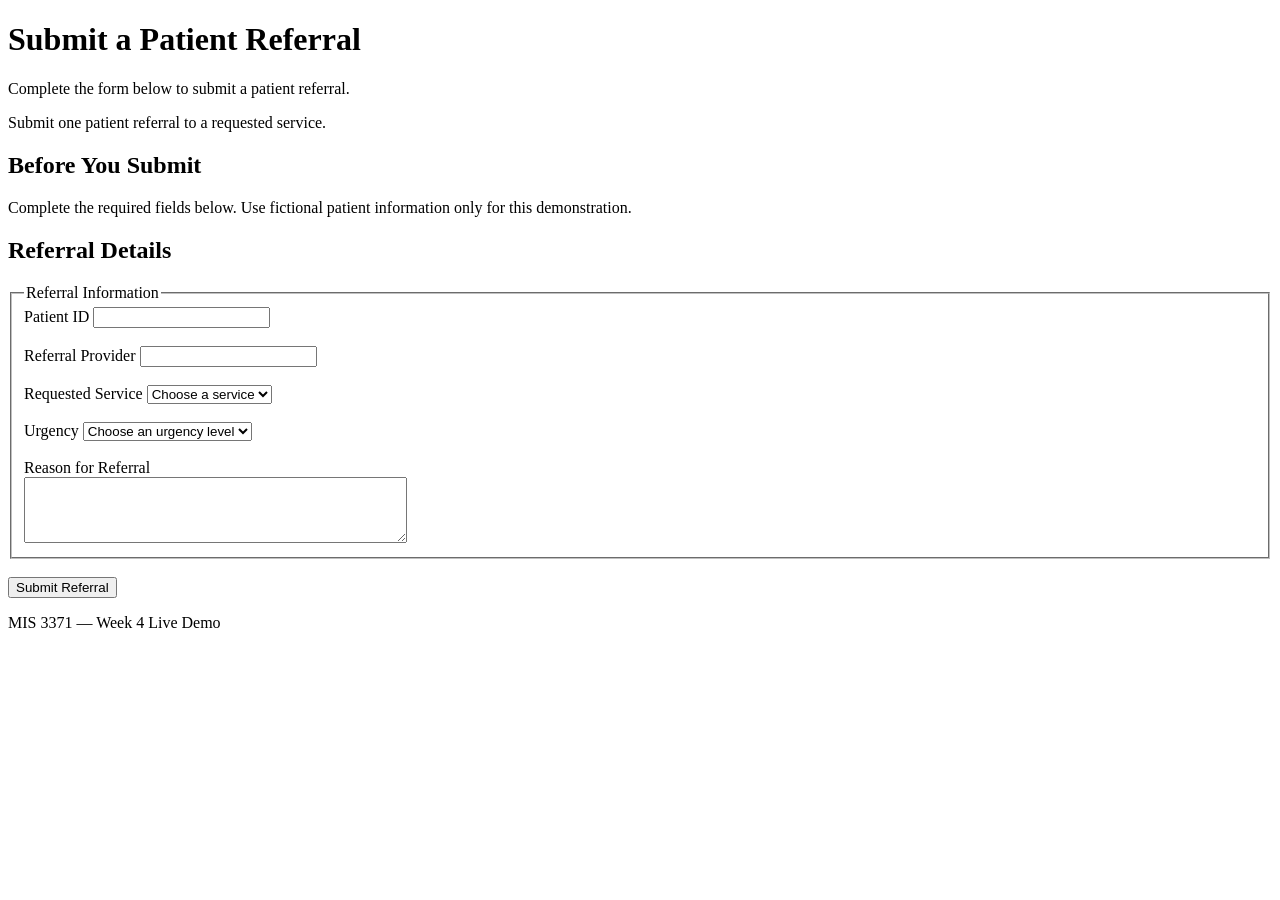
==== ACCESSIBLE_FORM_FINAL_#2.html @ fad4e0a6 "Sophias branch" ====
<!DOCTYPE html>
<html lang="en">
<head>
  <!--
    WEEK 4 — SESSION 2 LIVE DEMO
    Goal: turn the semantic page from Session 1 into an accessible transaction form.

    Teaching focus:
    1. <form>
    2. <label> + for/id connection
    3. id vs name
    4. Appropriate control types
    5. <fieldset> + <legend>
    6. Native HTML constraints
    7. Accessibility
    8. Validation vs business rules
  -->

  <meta charset="UTF-8">
  <meta name="viewport" content="width=device-width, initial-scale=1.0">
  <title>Submit a Patient Referral</title>
</head>

<body>

  <header>
    <h1>Submit a Patient Referral</h1>
    <p>Complete the form below to submit a patient referral.</p>
    <p>Submit one patient referral to a requested service.</p>
  </header>

  <main>

    <section>
      <h2>Before You Submit</h2>
      <p>
        Complete the required fields below.
        Use fictional patient information only for this demonstration.
      </p>
    </section>

    <section>
      <h2>Referral Details</h2>

      <!--
        <form> groups the controls that participate in one submission.

        method="get" is used only for this classroom demo.
        After a valid submission, notice that the field NAMES appear
        in the browser URL as submitted data.

        In the real capstone, submission will later go through
        JavaScript/API/backend logic.
      -->
      <form method="get">

        <!--
          <fieldset> groups related controls.
          <legend> gives the group a meaningful name.
        -->
        <fieldset>

          <legend>Referral Information</legend>

          <!-- =====================================================
               PATIENT ID
               ===================================================== -->

          <!--
            for="patientId" must match id="patientId".
            This connects the visible label to the input.
          -->
          <label for="patientId">Patient ID</label>
          <!--for connect the label to input id-->
          <input
            id="patientId"
            name="patientId"
            type="text"
            required
          >

          <br><br>

          <!-- =====================================================
               REFERRAL PROVIDER
               ===================================================== -->

          <label for="referringProvider">Referral Provider</label>

          <input
            id="referringProvider"
            name="referringProvider"
            type="text"
            required
          >

          <br><br>

          <!-- =====================================================
               REQUESTED SERVICE
               ===================================================== -->

          <label for="requestService">Requested Service</label>

          <!--
            <select> is appropriate because the business allows
            a known set of services.

            BUSINESS RULE FOR LATER:
            The referral is routed only to the department that
            offers the selected service.
          -->
          <select
            id="requestService"
            name="requestService"
            required
          >
            <option value="">Choose a service</option>
            <option value="cardiology">Cardiology</option>
            <option value="dermatology">Dermatology</option>
            <option value="orthopedics">Orthopedics</option>
            <option value="physicaltherapy">Physical Therapy</option>
            <option value="other">Other</option>
          </select>

          <br><br>

          <!-- =====================================================
               URGENCY
               ===================================================== -->

          <label for="urgency">Urgency</label>

          <!--
            <select> is appropriate because the business allows
            a known set of urgency levels.

            BUSINESS RULE FOR LATER:
            An urgent referral under review for more than 1 business
            day is overdue. A routine referral is overdue after 3
            business days.
          -->
          <select
            id="urgency"
            name="urgency"
            required
          >
            <option value="">Choose an urgency level</option>
            <option value="urgent">Urgent</option>
            <option value="routine">Routine</option>
          </select>

          <br><br>

          <!-- =====================================================
               REASON FOR REFERRAL
               ===================================================== -->

          <label for="referralReason">Reason for Referral</label>
          <br>

          <textarea
            id="referralReason"
            name="referralReason"
            rows="4"
            cols="45"
            required
          ></textarea>

          <!-- =====================================================
               ADDITIONAL BUSINESS RULES
               ===================================================== -->

          <!--
            BUSINESS RULES FOR LATER:

            Patient ID, reason, requested service, urgency, and
            referring provider are required to submit a referral.

            A patient cannot have two active referrals for the same
            service.

            Missing information or a request for more information
            makes the referral Incomplete until the provider resubmits.

            A referral cannot be rejected without a reason that is
            visible to the provider.

            A referral must be Accepted before it can be Scheduled.
            It must be Scheduled before it can be Completed.

            Only authorized referral staff may cancel an active
            referral. A cancellation reason is required, and a
            Completed referral cannot be canceled.

            Basic HTML cannot express these workflow rules by itself.
            JavaScript and server/application logic will handle them later.
          -->

        </fieldset>

        <br>

        <!--
          type="submit" asks the browser to submit the form.

          Before submission, the browser checks the native constraints.
          Try:
          - leaving a required field empty
          - choosing a service
          - choosing an urgency level
        -->
        <button type="submit">
          Submit Referral
        </button>

      </form>

    </section>

  </main>

  <footer>
    <p>MIS 3371 — Week 4 Live Demo</p>
  </footer>

</body>
</html>
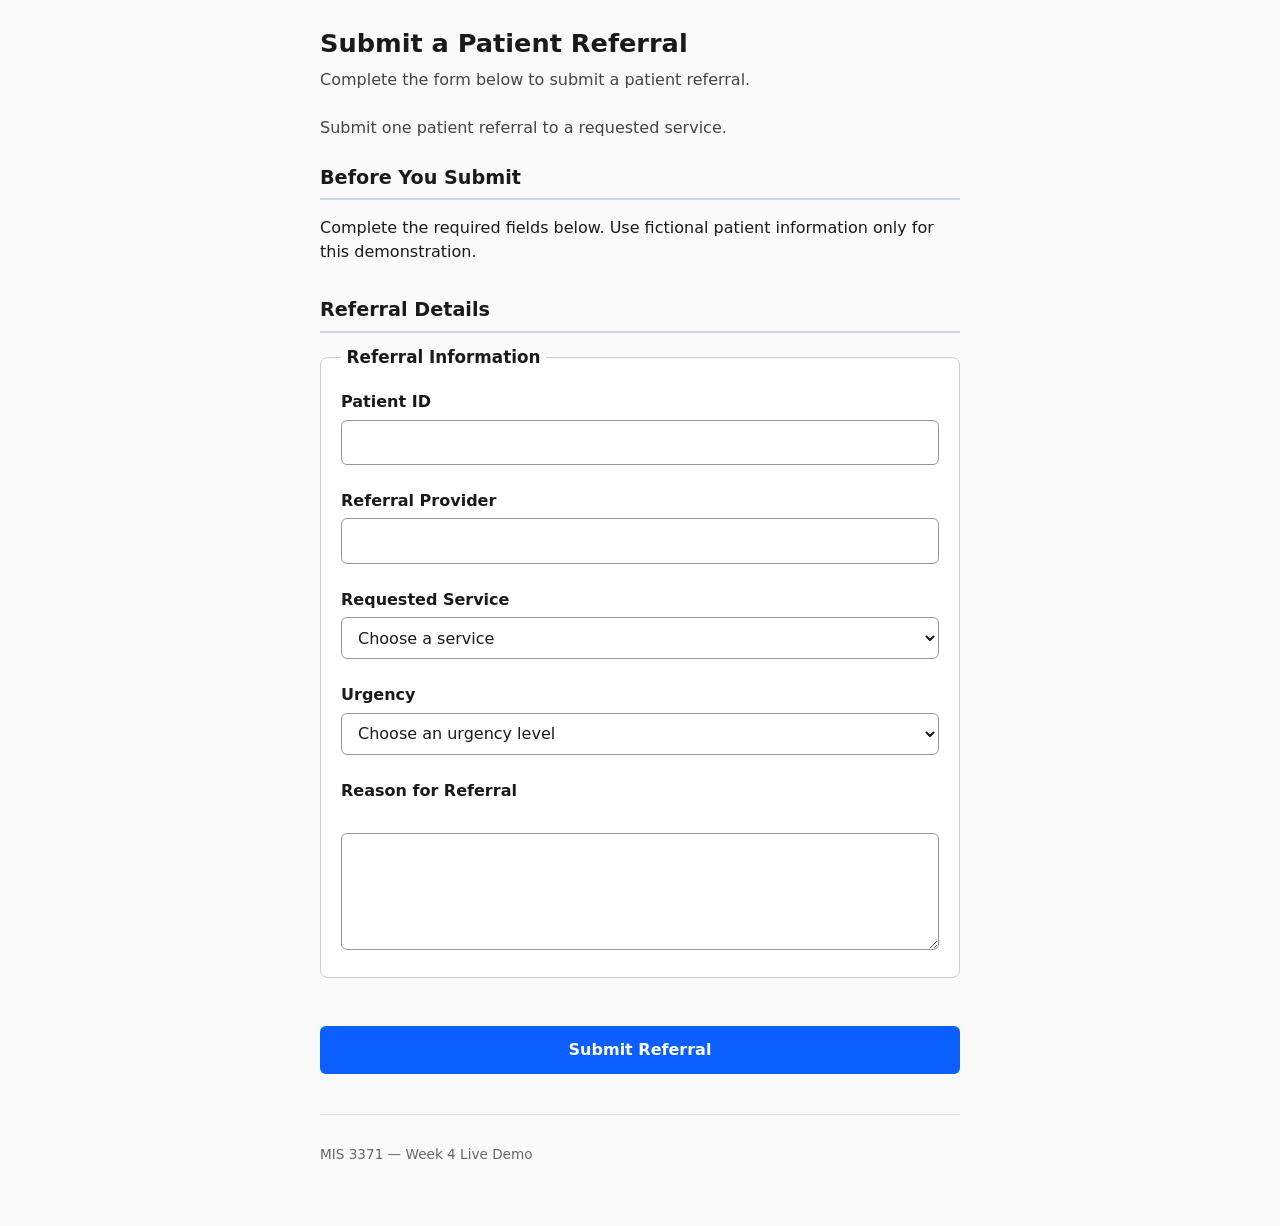
==== commit ae20c5f2: "linking style.css" ====
--- a/ACCESSIBLE_FORM_FINAL_#2.html
+++ b/ACCESSIBLE_FORM_FINAL_#2.html
@@ -19,6 +19,7 @@
   <meta charset="UTF-8">
   <meta name="viewport" content="width=device-width, initial-scale=1.0">
   <title>Submit a Patient Referral</title>
+  <link rel="stylesheet" href="styles.css">
 </head>
 
 <body>
--- a/styles.css
+++ b/styles.css
@@ -0,0 +1,181 @@
+/* ===================================================================
+   Patient Referral Form — styles.css
+   Mobile-first layout, spacing, and consistent control styling.
+   =================================================================== */
+
+/* ---------- Base / page container ---------- */
+
+* {
+  box-sizing: border-box;
+}
+
+body {
+  margin: 0 auto;
+  max-width: 680px;
+  padding: 1.5rem 1.25rem 3rem;
+  font-family: system-ui, -apple-system, "Segoe UI", Roboto, sans-serif;
+  font-size: 1rem;
+  line-height: 1.5;
+  color: #1a1a1a;
+  background-color: #fafafa;
+}
+
+/* ---------- Heading / label hierarchy ---------- */
+
+header h1 {
+  font-size: 1.6rem;
+  margin: 0 0 0.35rem;
+}
+
+header p {
+  margin: 0 0 1.5rem;
+  color: #444;
+}
+
+section h2 {
+  font-size: 1.2rem;
+  margin: 2rem 0 0.75rem;
+  padding-bottom: 0.35rem;
+  border-bottom: 2px solid #ccd6e0;
+  color: #1a1a1a;
+}
+
+section:first-of-type h2 {
+  margin-top: 0;
+}
+
+legend {
+  font-weight: 700;
+  font-size: 1.05rem;
+  padding: 0 0.35rem;
+}
+
+label {
+  display: block;
+  font-weight: 600;
+  margin-bottom: 0.35rem;
+}
+
+/* ---------- Form structure ---------- */
+
+fieldset {
+  border: 1px solid #ccc;
+  border-radius: 8px;
+  padding: 1.25rem;
+  margin: 0 0 1.5rem;
+  background-color: #fff;
+}
+
+/* .field wraps one label + one control; replaces repeated <br><br> spacing. */
+.field {
+  margin-bottom: 1.25rem;
+}
+
+.field:last-child {
+  margin-bottom: 0;
+}
+
+/* Checkbox fields read label beside control, not stacked above it. */
+.field--checkbox {
+  display: flex;
+  align-items: center;
+  gap: 0.6rem;
+}
+
+.field--checkbox label {
+  margin-bottom: 0;
+  font-weight: 400;
+}
+
+.form-actions {
+  margin-top: 0.5rem;
+}
+
+/* ---------- Inputs, selects, textareas ---------- */
+
+input[type="text"],
+input[type="date"],
+input[type="number"],
+select,
+textarea {
+  width: 100%;
+  padding: 0.6rem 0.75rem;
+  font: inherit;
+  color: inherit;
+  border: 1px solid #999;
+  border-radius: 6px;
+  background-color: #fff;
+}
+
+textarea {
+  resize: vertical;
+  min-height: 6rem;
+}
+
+input[type="checkbox"] {
+  width: 1.15rem;
+  height: 1.15rem;
+}
+
+/* ---------- Button ---------- */
+
+button[type="submit"] {
+  display: inline-block;
+  width: 100%;
+  padding: 0.75rem 1.5rem;
+  font: inherit;
+  font-weight: 600;
+  color: #fff;
+  background-color: #0b5fff;
+  border: none;
+  border-radius: 6px;
+  cursor: pointer;
+}
+
+button[type="submit"]:hover {
+  background-color: #0949c7;
+}
+
+button[type="submit"]:active {
+  background-color: #073a9e;
+}
+
+/* ---------- Keyboard focus (do not remove) ---------- */
+
+input:focus,
+select:focus,
+textarea:focus,
+button:focus {
+  outline: 3px solid #0b5fff;
+  outline-offset: 2px;
+}
+
+/* ---------- Footer ---------- */
+
+footer {
+  margin-top: 2.5rem;
+  padding-top: 1rem;
+  border-top: 1px solid #ddd;
+  font-size: 0.85rem;
+  color: #666;
+}
+
+/* ---------- Responsive ---------- */
+
+@media (max-width: 600px) {
+  body {
+    padding: 1rem 1rem 2rem;
+  }
+
+  fieldset {
+    padding: 1rem;
+  }
+
+  header h1 {
+    font-size: 1.4rem;
+  }
+
+  button[type="submit"] {
+    width: 100%;
+  }
+}
